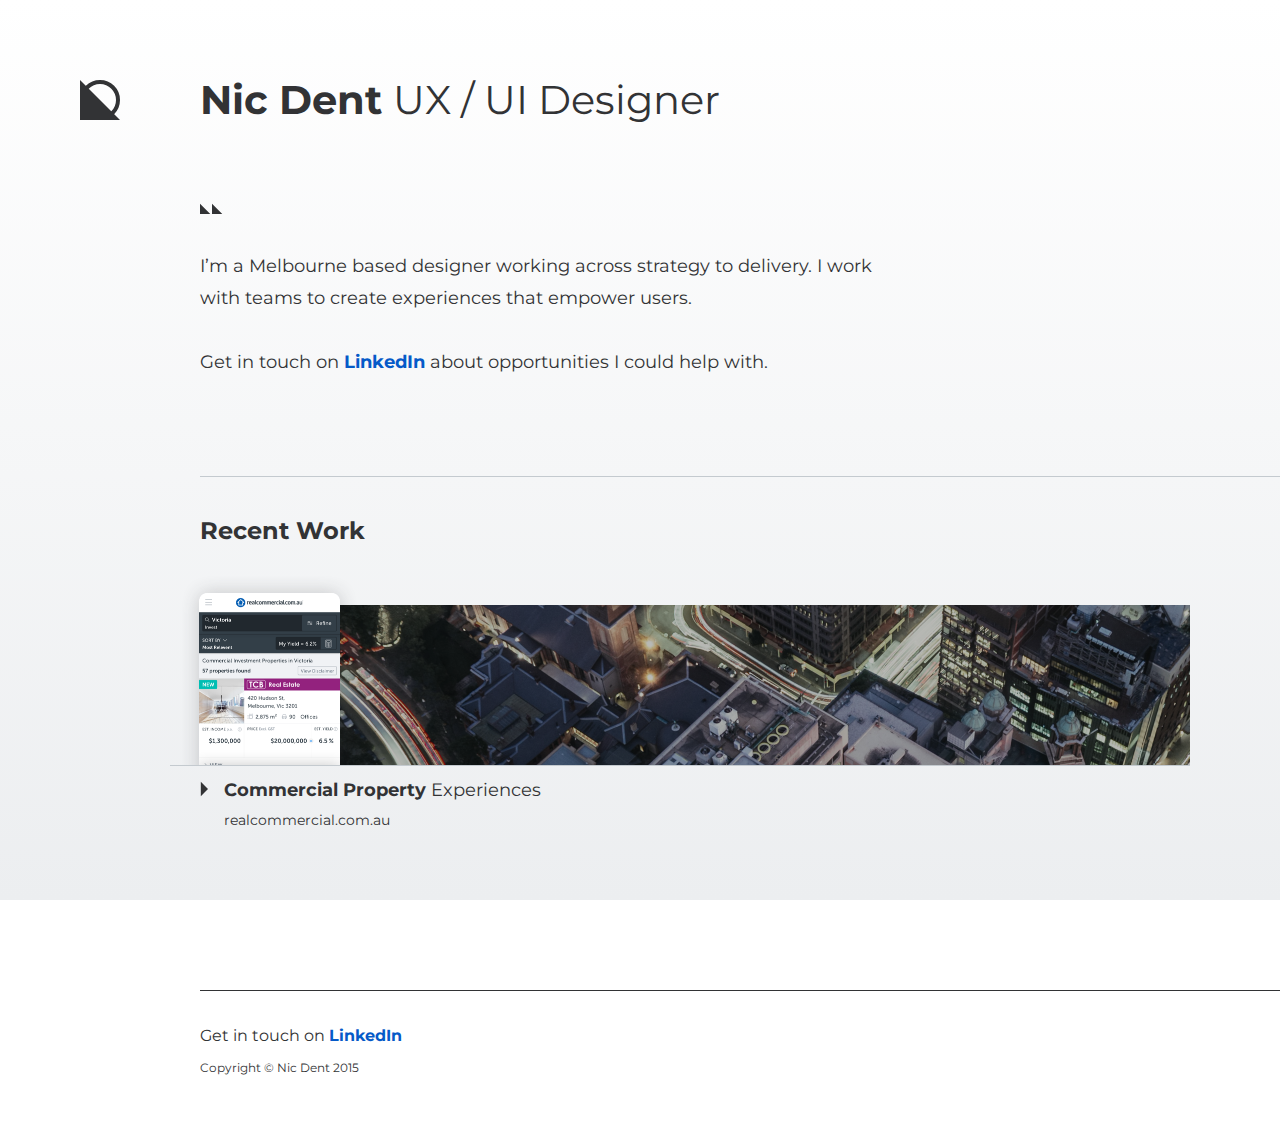
==== index.html @ d33db658 "New site" ====
<!DOCTYPE html>
<html lang="en">
  <head>
    <meta charset="utf-8">
    <meta http-equiv="X-UA-Compatible" content="IE=edge">
    <meta name="viewport" content="width=device-width, initial-scale=1">
    <meta name="robots" content="nofollow" />
    <meta name="robots" content="noindex">
    <title>Nic Dent UX Designer - </title>
    <!-- CSS -->
    <link href="css/modern-normalize.min.css" rel="stylesheet">
    <link href="css/nicdent_style.css?version=1" rel="stylesheet">
    
    <link href="https://fonts.googleapis.com/css?family=Montserrat:400,700|Open+Sans:400,600&display=swap" rel="stylesheet">
    

    <!-- GA Tracking Code for nicdent.com -->
    <script>
        var _gaq=[['_setAccount','UA-36708443-1'],['_trackPageview']];
        (function(d,t){var g=d.createElement(t),s=d.getElementsByTagName(t)[0];
        g.src=('https:'==location.protocol?'//ssl':'//www')+'.google-analytics.com/ga.js';
        s.parentNode.insertBefore(g,s)}(document,'script'));
    </script>
</head>

<body>
    <nav class="home-nav"><a href="index.html" rel="nofollow"><svg xmlns="http://www.w3.org/2000/svg" width="40" height="40" viewBox="0 0 40 40" fill="none" fill-rule="evenodd"><circle stroke="#323335" stroke-width="4" cx="20" cy="20" r="18"/><path fill="#323335" d="M40 40H0V0z"/></svg></a></nav>
    
    <section class="content-container">
       

                <div class="home-banner">
                    
                    <h1>Nic Dent <span>UX / UI Designer</span></h1>
                    <div>
                        <svg xmlns="http://www.w3.org/2000/svg" width="23" height="11" fill="#323335" fill-rule="evenodd"><path d="M22.275 11H12V.725zm-12 0H0V.725z"/></svg>
                    </div>
                    <p>I’m a Melbourne based designer working across strategy to delivery. I work with teams to create experiences that empower users.</p>
                    <p>Get in touch on <a href="https://www.linkedin.com/in/nicdent" target="_blank" onclick="_gaq.push(['_trackEvent','outgoing_links','linkedIn'])">LinkedIn</a> about opportunities I could help with.</p>         
                </div> 
                <section class="work-splash">
                    <h2>Recent Work</h2>

                    <article class="case-splash case1-splash">
                        <a href="case1.html" rel="nofollow">
                            <div class="case-splash-img"><img src="img/case1-splash-device.png" alt=""></div>
                            <p class="case-name"><span>Commercial Property</span> Experiences</p>
                            <p class="company">realcommercial.com.au</p>
                        </a>
                    </article>
                    <!--<article class="case-splash case2-splash">
                        <a href="case2.html" rel="nofollow">
                            <div class="case-splash-img"><img src="img/case2-splash-device.png" alt=""></div>
                            <p class="case-name"><span>Small Business</span> Experiences</p>
                            <p class="company">MYOB</p>
                        </a>
                    </article>
                    <article class="case-splash case3-splash">
                        <a href="case3.html" rel="nofollow">
                            <div class="case-splash-img"><img src="img/case3-splash-device.png" alt=""></div>
                            <p class="case-name"><span>Property Industry</span> Experiences</p>
                            <p class="company">realestate.com.au.com.au</p>
                        </a>
                    </article>-->

                    
                  
                </section>
                <footer>
                    <p>Get in touch on <a href="https://www.linkedin.com/in/nicdent" target="_blank" onclick="_gaq.push(['_trackEvent','outgoing_links','linkedIn'])">LinkedIn</a></p>

                    <p class="copyright">Copyright &copy; Nic Dent 2015</p>                                 
                </footer> 
               
       
           
      
    </section> 



</body>
</html>
---- css/nicdent_style.css ----
body{
  background: #ffffff;
  background: -webkit-gradient(linear, left top, left bottom, color-stop(0%,#ffffff), color-stop(100%,#ECEEF0));
  background: -webkit-linear-gradient(top,  #ffffff 0%, #ECEEF0 100%);
  background:    -moz-linear-gradient(top,  #ffffff 0%, #ECEEF0 100%);
  background:     -ms-linear-gradient(top,  #ffffff 0%, #ECEEF0 100%);
  background:      -o-linear-gradient(top,  #ffffff 0%, #ECEEF0 100%);
  background:         linear-gradient(to bottom, #ffffff 0%, #ECEEF0 100%);
  filter: progid:DXImageTransform.Microsoft.gradient( startColorstr='#ffffff', endColorstr='#ECEEF0',GradientType=0 );
  background-attachment: fixed;
  font-family: 'Montserrat', sans-serif;
  overflow-x: hidden;
  color: #323335;

}

h1,
h2,
h3,
h4,
h5,
h6 {
    font-family: 'Montserrat', sans-serif;
    font-weight: 700;
}

h1{
  font-size: 32px;
  margin: 0px 0px 80px 0px;
}

h1 > span{
    font-weight: 400;
}

h2{
  font-size:24px;
  margin-top: 8px;
}

p{
  font-weight: 400;
}

nav{
  position: fixed;
  top: 80px;
  left: 80px;
  z-index: 1;
}

a {
  color: #055AC8;
  font-weight: 700;
  text-decoration: none;
  cursor: pointer;
}

a:hover{
  text-decoration: underline;
}













.home-banner{
  padding: 80px 0px; 
  
}

.home-banner h1{
  margin:0 0 80px 0;
  font-size: 40px;
  line-height: 40px;
}

.home-banner p{
  font-size: 18px;
  line-height: 32px;
  max-width: 680px;
  margin: 32px 0px 18px 0px; 
}




.work-splash{
  margin: 0px 0px 80px 0px;
  padding-top: 40px;
  border-top: 1px solid #C4CACF;
}

.work-splash h2{
  margin: 0px 0px 40px 0px;
}




article.case-splash {
  max-width: 1020px;
  height: auto;
  margin: -12px 0px 68px -30px;
  display:block;
  background: url(../img/case1-splash-bg.png) 30px 32px / 1020px 160px no-repeat; 
}

article.case-splash a{
  display: block;
  width: 100%;
  height: 100%;
  color: #323335;
  text-decoration: none;
  cursor: pointer;
}

article.case-splash a:hover p.case-name{
  color: #323335;
  text-decoration: underline; 
}

article.case-splash a:hover p.company{
  color: #323335;
  text-decoration: none; 
}

article.case-splash a:hover >  .case-splash-img{
  border-bottom: 1px solid #323335;
}

article.case1-splash {
 background-image: url(../img/case1-splash-bg.png);          
}

article.case2-splash {
  background-image: url(../img/case2-splash-bg.png);
}

article.case3-splash {
  background-image: url(../img/case3-splash-bg.png);
}

article.case-splash .case-splash-img{
  max-width: 1040px;
  padding: 0px 10px;
  height: 193px; 
  border-bottom: 1px solid #C4CACF;
}

article.case-splash img{
  width: 180px;
  height: 192px; 
}





.case-splash p.case-name{
  background: url(../img/link-arrow.svg) 0px 15px no-repeat;
  font-size:18px;
  line-height: 24px;
  padding:12px 0px 8px 24px;
  margin: 0px 0px 0px 30px;
}

/* article.case-splash a:hover > p{
  background: url(../img/link-arrow.svg) 2px 15px #fff no-repeat;
} */

.case-splash p.case-name span{
  font-weight:700;
}

.case-splash p.company{
  font-size: 14px;
  font-weight:400;
  line-height: 20px;
  padding:0px 0px 0px 24px;
  margin: 0px 0px 0px 30px;
}








.content-container{
  margin-left: calc(50% - 640px);
  margin-bottom: 40px;
}

.hero-banner{
  background: url(../img/case-bg2x.png) no-repeat #333;
  background-size: 1660px;
  height: 200px;

}

.main-content{
  margin-top: 80px;
}

.main-content p{
  font-size: 16px;
  line-height: 32px;
  max-width: 680px;
  margin: 32px 0px 18px 0px; 
}



.case-keydetails{
  
  list-style: none;
  display:flex;
  justify-content: flex-start;
  margin: 0px 0px 0px 0px;
  padding: 0px 0px 0px 0px;
}


.case-keydetails li{
  margin: 0px 48px 16px 0px;
  padding-left: 16px;
  border-left: 1px solid #C4CACF;
}


.case-keydetails li h3{
  margin: 0px 0px 8px 0px;
  font-size: 14px;
  font-weight: 400;
  color: #6C7077;
}









/*.project{
  margin-bottom: 120px;
}


.project > img{
  margin-left: -30px;
  max-width: 1070px;
  border-bottom: 1px solid #C4CACF; 
  height: auto;
  padding: 0 15px;
  
}

.project-text{
  padding: 0px 0px 0px 20px;
  border-left: 1px solid #D2D7DE;
  background: url(../img/project-triangle.svg) 0px 0px no-repeat;
}

.project-text{
  padding: 0px 0px 0px 20px;
  border-left: 1px solid #C4CACF;

}

.project-text > h3{
  font-size: 20px;
  padding: 20px 0px 8px 0px;
  margin: -4px 0px 0px 0px;
  
}

.project-text > p{
  font-size: 16px;
  margin: 0px;
  padding: 0px 0px 18px 0px
}*/








.project{
  margin: 80px 0px 120px 0px;
  padding-top: 5px;
  border-left: 1px solid #C4CACF;
  position: relative;
}

.project > img{
  position: relative;
  left: -20px;

  height: auto;
  box-shadow: 0 10px 22px 0 rgba(28, 67, 80, 0.15);
  border-radius: 4px;
}

.project > img.desktop-screen{
  width: 720px;
    margin-top: -20px;
}

.project > img.mob-screen{
  width: 188px;
  left: -60px;
  top: 20px;
}

.project > img.mob-screen-solo{
  width: 188px;
  margin-top: -20px;
}

.project-text{
  max-width: 1240px;
  margin-top: -20px;
  margin-left: -40px;
  padding: 20px 0px 0px 64px;
  border-top: 1px solid #C4CACF; 

}

.project-text > h3{
  font-size: 20px;
  padding: 32px 0px 20px 0px;
  margin: -4px 0px 0px 0px;  
}

.project-text > p{
  font-size: 16px;
  margin: 0px;
  padding: 0px 0px 18px 0px
}














.case-end{
  margin: 160px 0px 120px 0px;
}





footer{
  margin-top: 160px;
  padding: 20px 0px; 
  border-top: 1px solid #323335;
}


.copyright{
  font-size: 12px
}







@media only screen and (max-width: 1679px) {

  .content-container{
    margin-left: calc(50% - 520px);
  }

  


}




@media only screen and (max-width: 1439px) {

  .content-container{
    margin-left: calc(50% - 440px);
  }


  .project > img{
    max-width: 800px;
    height: auto;
  }
  

}  



@media only screen and (max-width: 1239px) {
  .content-container{
    margin-left: calc(50% - 340px);
  }

  nav.home-nav{
    width:160px;
    height:200px;
    padding: 80px 60px;
  }

  nav.home-nav svg{
    width: 40px;
    height: 40px;
  }

  nav{
    top: 0px;
    left: 0px;
    width:160px;
    height:200px;
    padding: 80px 60px;
  }

  nav svg{
    width: 40px;
    height: 40px;
  }

  .hero-banner{
    height: 200px;
  }

  .project > img{
    left:-10px;
  }

  .project > img.desktop-screen{
    width: 540px;
    margin-top: -20px;
  }

  .project > img.mob-screen{
    width: 141px;
    left: -60px;
    top: 20px;
  }

  .project > img.mob-screen-solo{
    width: 141px;
    margin-top: -20px;
  }

  .case-keydetails li{
    margin: 0px 32px 16px 0px;
  }
  

}  


@media only screen and (max-width: 1023px) {

  .content-container{
    margin-left: 0px;
  }

  nav.home-nav{
    width:120px;
    height:200px;
    padding: 80px 40px;
  }

  nav.home-nav svg{
    width: 40px;
    height: 40px;
  }

  nav{
    width:100px;
    height:100px;
    padding: 30px;
    background-color: #ffffff;
    position: absolute;
  }

  nav svg{
    width: 40px;
    height:40px;
  }

  .home-banner{
    padding: 200px 0px 80px 0px;
    width: 100%;
  }

  .hero-banner{
    height: 200px;
    margin-left:0px;
  }

  .hero-banner h1{
    margin:0 32px;
    color: #ffffff;
    position:absolute;
    bottom:40px;
    line-height: 40px;
  }

  section.case-content{
    margin:80px 0px;
    display: flex;
    flex-wrap: wrap; 
    flex-direction: column;   
  }

  .main-content, .home-banner, .work-splash{
    margin-left: 40px;
    max-width: 100%;
  }

  .case-keydetails li{
    margin: 0px 32px 16px 0px;
  }

  footer{
    padding-left: 40px;
  }
  

}  



@media only screen and (max-width: 767px) {

  .content-container{
    margin-left: 0px;
    max-width: 100%;
  }

  nav.home-nav{
    width:72px;
    height:112px;
    padding: 40px 20px;
  }

  nav.home-nav svg{
    width: 32px;
    height: 32px;
  }

 nav{
    width:72px;
    height:72px;
    padding: 20px;
    background-color: #ffffff;
  }

  nav svg{
    width: 32px;
    height: 32px;
  }

  h1{
    font-size: 24px;
    margin: 0px 0px 40px 0px;
  }

  h2{
    font-size:20px;
    margin-top: 8px;
  }

  .home-banner{
    padding: 112px 0px;
    max-width: 100%;
  }

  .home-banner h1{
    font-size: 32px;
    margin: 0 0 40px 0;
    line-height: 40px;
  }

  .hero-banner{
    background-size: 1200px;
    background-position-x: -300px;
    height: 144px;
    margin-left:0px;
  }

  section.case-content{
    margin:16px 16px;
    display: flex;
    flex-wrap: wrap; 
    flex-direction: column;   
  }

  .main-content{
    margin-top: 40px;
  }

  .main-content p{
    font-size: 16px;
  }

  .main-content, .home-banner{
    max-width: 100%;
    margin-left: 0px;
    padding-left: 20px;
    padding-right: 20px;
  }

  .work-splash{
    max-width: 100%;
    margin-left: 0px;
    padding-left: 0px;
    padding-right: 0px;
  }

  .work-splash h2{
    padding-left: 20px;
  }

  article.case-splash {
    max-width: 100%;
    height: 240px;
    background-position-x: -240px;
    margin: -12px 0px 68px 0px;
  }

  article.case-splash img{
    margin-left: -12px;
  }

  article.case-splash .case-splash-img{
    max-width: 100%;
  }


  

  .main-content p{
    font-size: 16px;
    max-width: 100%;
  }

  .case-keydetails{

    display: flex;
    flex-wrap: wrap; 
    flex-direction: column;   
  }

  .case-keydetails li{
    font-size: 14px;
    margin: 0px 32px 0px 0px;
    padding-bottom: 24px;
  }

  .case-keydetails li:nth-child(3){
    padding-bottom: 0px;
  }

  .project{
    margin-top:300px;
    margin-left: 20px;
    padding-left: 0px;
    padding-right: 0px;
  }

  .project > img{
    position: absolute;
    left: -10px;
  }

  .project > img.desktop-screen{
    max-width: 270px;
    margin-top: -180px;
  }

  .project > img.mob-screen{
    max-width: 70px;
    left: 240px;
    top: -120px;
  }

  .project > img.mob-screen-solo{
    max-width: 94px;
    margin-top: -180px;
    left: -10px;
  }

  footer{
    padding-left: 20px;
  }
  

}
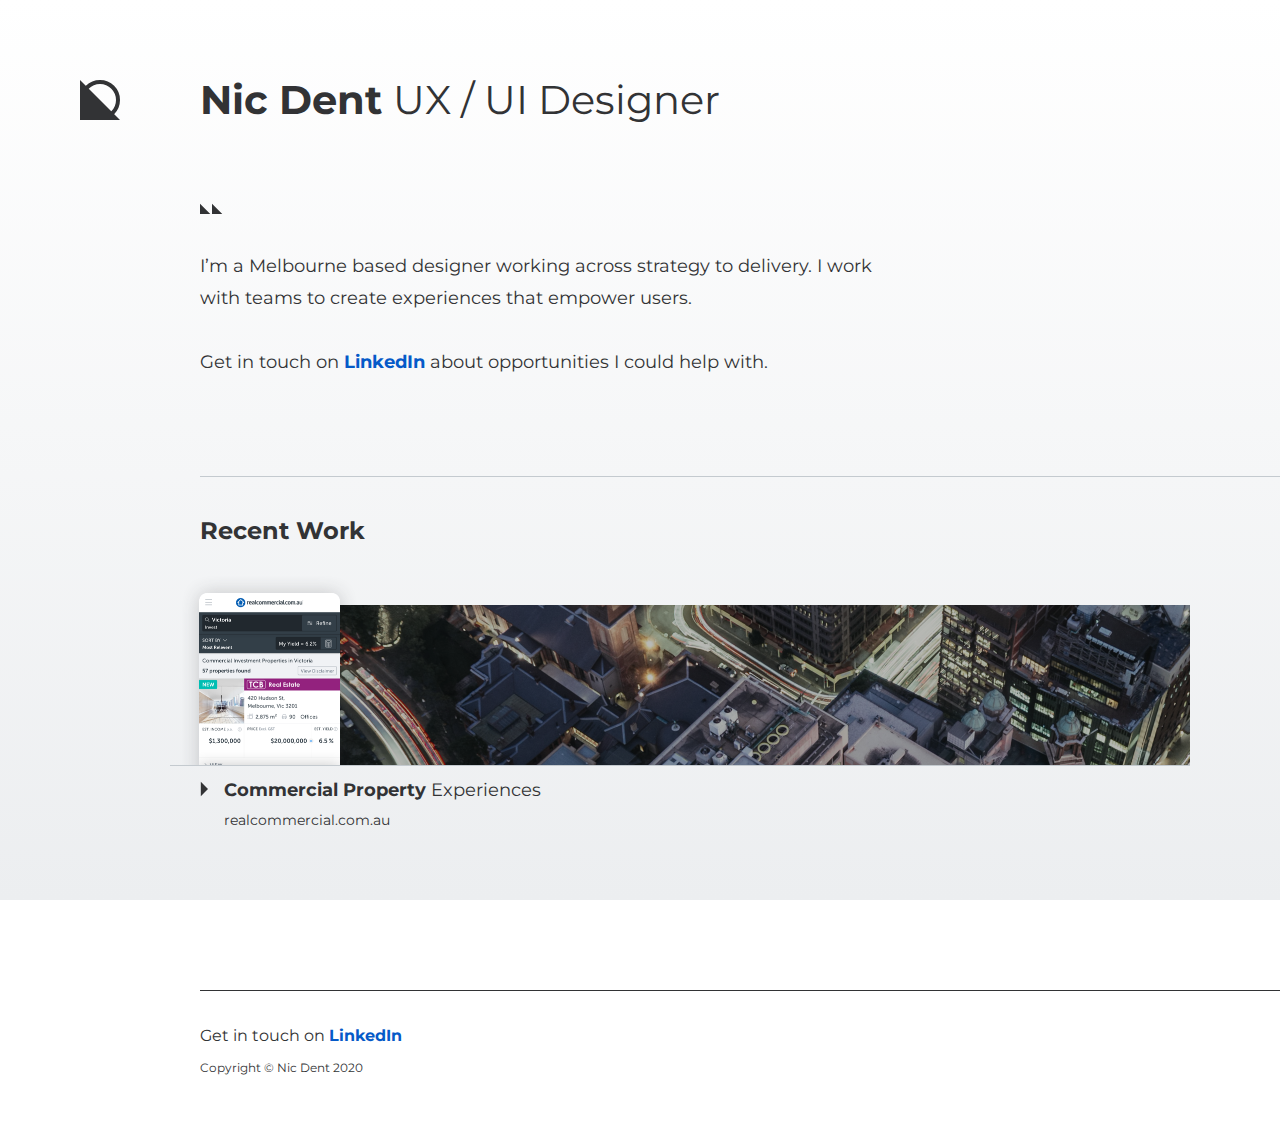
==== commit 25fc0520: "copyright date" ====
--- a/index.html
+++ b/index.html
@@ -69,7 +69,7 @@
                 <footer>
                     <p>Get in touch on <a href="https://www.linkedin.com/in/nicdent" target="_blank" onclick="_gaq.push(['_trackEvent','outgoing_links','linkedIn'])">LinkedIn</a></p>
 
-                    <p class="copyright">Copyright &copy; Nic Dent 2015</p>                                 
+                    <p class="copyright">Copyright &copy; Nic Dent 2020</p>                                 
                 </footer> 
                
        
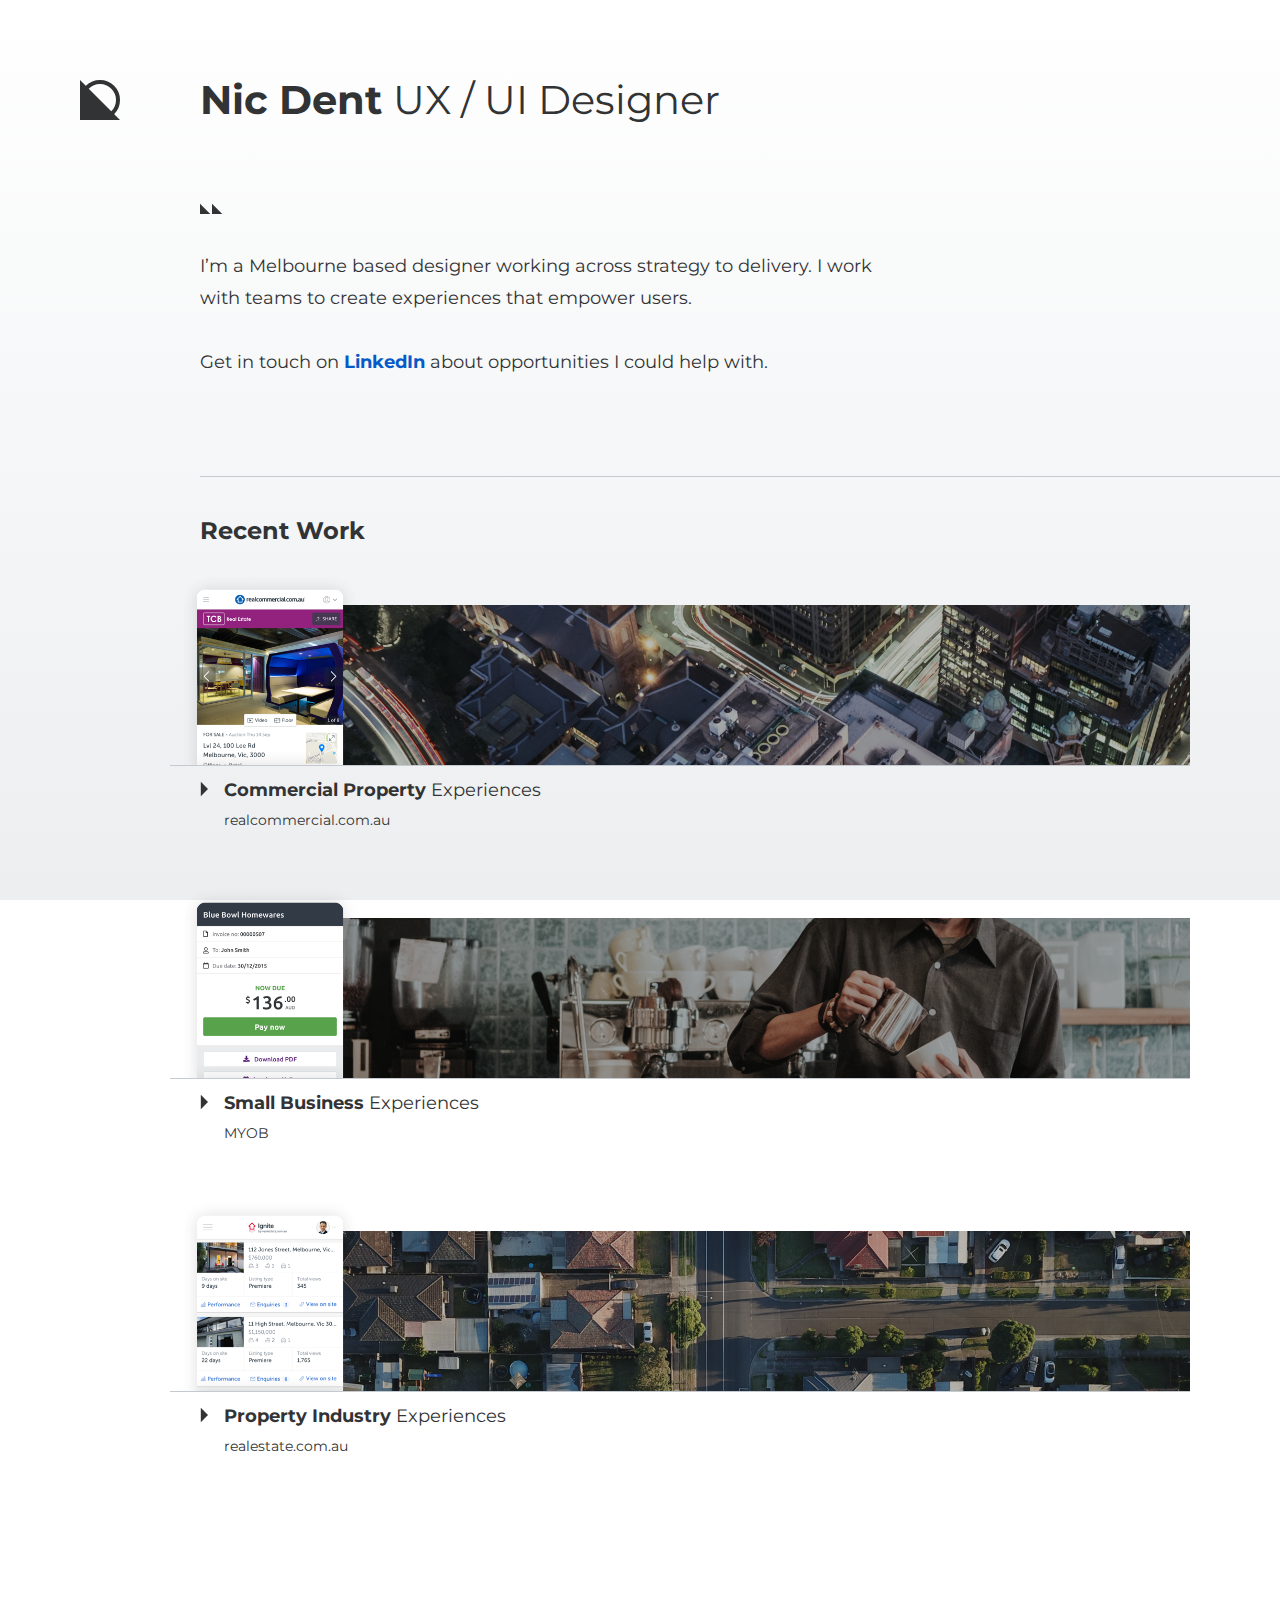
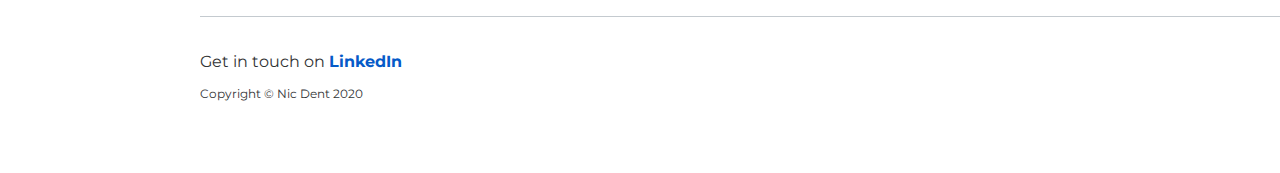
==== commit ee2f88e8: "Site updates" ====
--- a/index.html
+++ b/index.html
@@ -48,7 +48,7 @@
                             <p class="company">realcommercial.com.au</p>
                         </a>
                     </article>
-                    <!--<article class="case-splash case2-splash">
+                    <article class="case-splash case2-splash">
                         <a href="case2.html" rel="nofollow">
                             <div class="case-splash-img"><img src="img/case2-splash-device.png" alt=""></div>
                             <p class="case-name"><span>Small Business</span> Experiences</p>
@@ -59,9 +59,9 @@
                         <a href="case3.html" rel="nofollow">
                             <div class="case-splash-img"><img src="img/case3-splash-device.png" alt=""></div>
                             <p class="case-name"><span>Property Industry</span> Experiences</p>
-                            <p class="company">realestate.com.au.com.au</p>
+                            <p class="company">realestate.com.au</p>
                         </a>
-                    </article>-->
+                    </article>
 
                     
                   
--- a/css/nicdent_style.css
+++ b/css/nicdent_style.css
@@ -202,10 +202,19 @@
 }
 
 .hero-banner{
-  background: url(../img/case-bg2x.png) no-repeat #333;
+  background: url(../img/case1-bg2x.png) no-repeat #333;
   background-size: 1660px;
   height: 200px;
-
+}
+
+.hero-banner-case2{
+  background: url(../img/case2-bg2x.png) no-repeat #333;
+  background-size: 1660px;
+}
+
+.hero-banner-case3{
+  background: url(../img/case3-bg2x.png) no-repeat #333;
+  background-size: 1660px;
 }
 
 .main-content{
@@ -331,6 +340,25 @@
   margin-top: -20px;
 }
 
+
+
+.project-responsibilities{
+  
+  list-style: none;
+  margin: 0px 0px 80px 0px;
+  padding: 0px 0px 0px 0px;
+  border-left: 1px solid #C4CACF;
+}
+
+
+.project-responsibilities li{
+  margin: 0px 0px 16px 0px;
+  padding-left: 16px;
+  
+}
+
+
+
 .project-text{
   max-width: 1240px;
   margin-top: -20px;
@@ -376,7 +404,7 @@
 footer{
   margin-top: 160px;
   padding: 20px 0px; 
-  border-top: 1px solid #323335;
+  border-top: 1px solid #C4CACF;
 }
 
 
@@ -661,12 +689,20 @@
     max-width: 100%;
   }
 
+  .case-splash p.case-name {  
+    margin: 0px 0px 0px 20px;
+}
+
+  .case-splash p.company {  
+      margin: 0px 0px 0px 20px;
+  }
+
 
   
 
   .main-content p{
     font-size: 16px;
-    max-width: 100%;
+    max-width: 92%;
   }
 
   .case-keydetails{
@@ -715,6 +751,13 @@
     left: -10px;
   }
 
+  .project-responsibilities li{
+  max-width: 100%;
+  }
+  .project-responsibilities li{
+  font-size: 14px;
+  }
+
   footer{
     padding-left: 20px;
   }
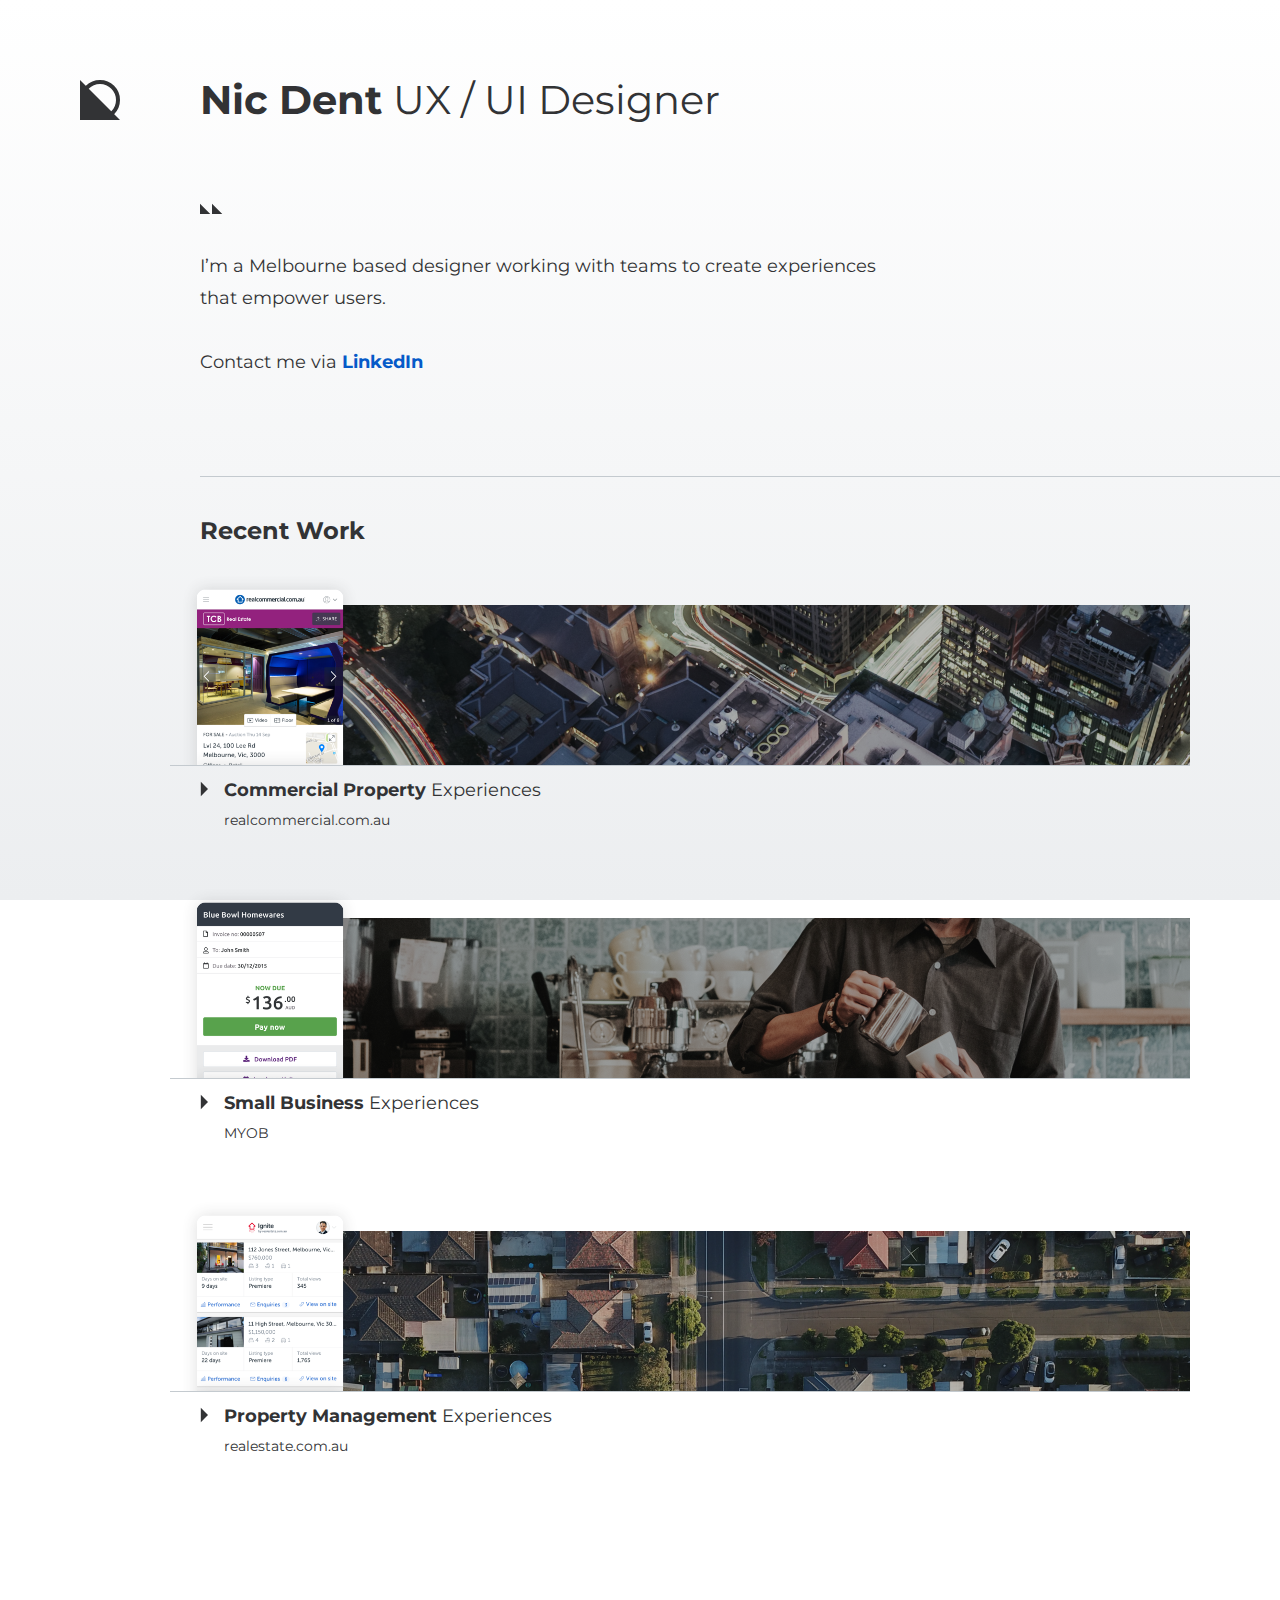
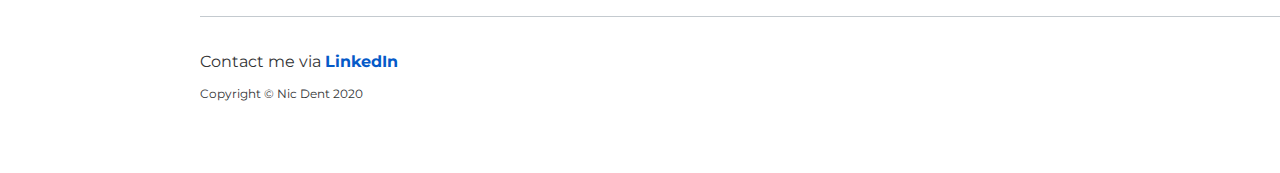
==== commit e76e39fa: "copy updates" ====
--- a/index.html
+++ b/index.html
@@ -9,7 +9,7 @@
     <title>Nic Dent UX Designer - </title>
     <!-- CSS -->
     <link href="css/modern-normalize.min.css" rel="stylesheet">
-    <link href="css/nicdent_style.css?version=1" rel="stylesheet">
+    <link href="css/nicdent_style.css?version=3" rel="stylesheet">
     
     <link href="https://fonts.googleapis.com/css?family=Montserrat:400,700|Open+Sans:400,600&display=swap" rel="stylesheet">
     
@@ -35,8 +35,8 @@
                     <div>
                         <svg xmlns="http://www.w3.org/2000/svg" width="23" height="11" fill="#323335" fill-rule="evenodd"><path d="M22.275 11H12V.725zm-12 0H0V.725z"/></svg>
                     </div>
-                    <p>I’m a Melbourne based designer working across strategy to delivery. I work with teams to create experiences that empower users.</p>
-                    <p>Get in touch on <a href="https://www.linkedin.com/in/nicdent" target="_blank" onclick="_gaq.push(['_trackEvent','outgoing_links','linkedIn'])">LinkedIn</a> about opportunities I could help with.</p>         
+                    <p>I’m a Melbourne based designer working with teams to create experiences that empower users.</p>
+                    <p>Contact me via <a href="https://www.linkedin.com/in/nicdent" target="_blank" onclick="_gaq.push(['_trackEvent','outgoing_links','linkedIn'])">LinkedIn</a></p>         
                 </div> 
                 <section class="work-splash">
                     <h2>Recent Work</h2>
@@ -58,7 +58,7 @@
                     <article class="case-splash case3-splash">
                         <a href="case3.html" rel="nofollow">
                             <div class="case-splash-img"><img src="img/case3-splash-device.png" alt=""></div>
-                            <p class="case-name"><span>Property Industry</span> Experiences</p>
+                            <p class="case-name"><span>Property Management</span> Experiences</p>
                             <p class="company">realestate.com.au</p>
                         </a>
                     </article>
@@ -67,7 +67,7 @@
                   
                 </section>
                 <footer>
-                    <p>Get in touch on <a href="https://www.linkedin.com/in/nicdent" target="_blank" onclick="_gaq.push(['_trackEvent','outgoing_links','linkedIn'])">LinkedIn</a></p>
+                    <p>Contact me via <a href="https://www.linkedin.com/in/nicdent" target="_blank" onclick="_gaq.push(['_trackEvent','outgoing_links','linkedIn'])">LinkedIn</a></p>
 
                     <p class="copyright">Copyright &copy; Nic Dent 2020</p>                                 
                 </footer> 
--- a/css/nicdent_style.css
+++ b/css/nicdent_style.css
@@ -63,15 +63,6 @@
 
 
 
-
-
-
-
-
-
-
-
-
 .home-banner{
   padding: 80px 0px; 
   
@@ -318,32 +309,33 @@
 .project > img{
   position: relative;
   left: -20px;
-
   height: auto;
-  box-shadow: 0 10px 22px 0 rgba(28, 67, 80, 0.15);
-  border-radius: 4px;
+  box-shadow: 0 8px 24px 0 rgba(28, 67, 80, 0.20);
+  
 }
 
 .project > img.desktop-screen{
   width: 720px;
-    margin-top: -20px;
+  margin-top: -20px;
+  border-radius: 8px;
 }
 
 .project > img.mob-screen{
   width: 188px;
   left: -60px;
   top: 20px;
+  border-radius: 4px;
 }
 
 .project > img.mob-screen-solo{
   width: 188px;
   margin-top: -20px;
+  border-radius: 4px;
 }
 
 
 
 .project-responsibilities{
-  
   list-style: none;
   margin: 0px 0px 80px 0px;
   padding: 0px 0px 0px 0px;
@@ -383,21 +375,9 @@
 
 
 
-
-
-
-
-
-
-
-
-
-
 .case-end{
   margin: 160px 0px 120px 0px;
 }
-
-
 
 
 
@@ -438,12 +418,10 @@
     margin-left: calc(50% - 440px);
   }
 
-
   .project > img{
     max-width: 800px;
     height: auto;
-  }
-  
+  } 
 
 }  
 
@@ -723,7 +701,7 @@
   }
 
   .project{
-    margin-top:300px;
+    margin-top:240px;
     margin-left: 20px;
     padding-left: 0px;
     padding-right: 0px;
@@ -732,23 +710,29 @@
   .project > img{
     position: absolute;
     left: -10px;
-  }
+    box-shadow: 0 4px 12px 0 rgba(28, 67, 80, 0.20);
+    border-radius: 4px;
+  }
+
 
   .project > img.desktop-screen{
-    max-width: 270px;
+    max-width: 280px;
     margin-top: -180px;
+    border-radius: 4px;
   }
 
   .project > img.mob-screen{
-    max-width: 70px;
-    left: 240px;
-    top: -120px;
+    max-width: 76px;
+    left: 260px;
+    top: -130px;
+    border-radius: 2px;
   }
 
   .project > img.mob-screen-solo{
     max-width: 94px;
     margin-top: -180px;
     left: -10px;
+    border-radius: 2px;
   }
 
   .project-responsibilities li{
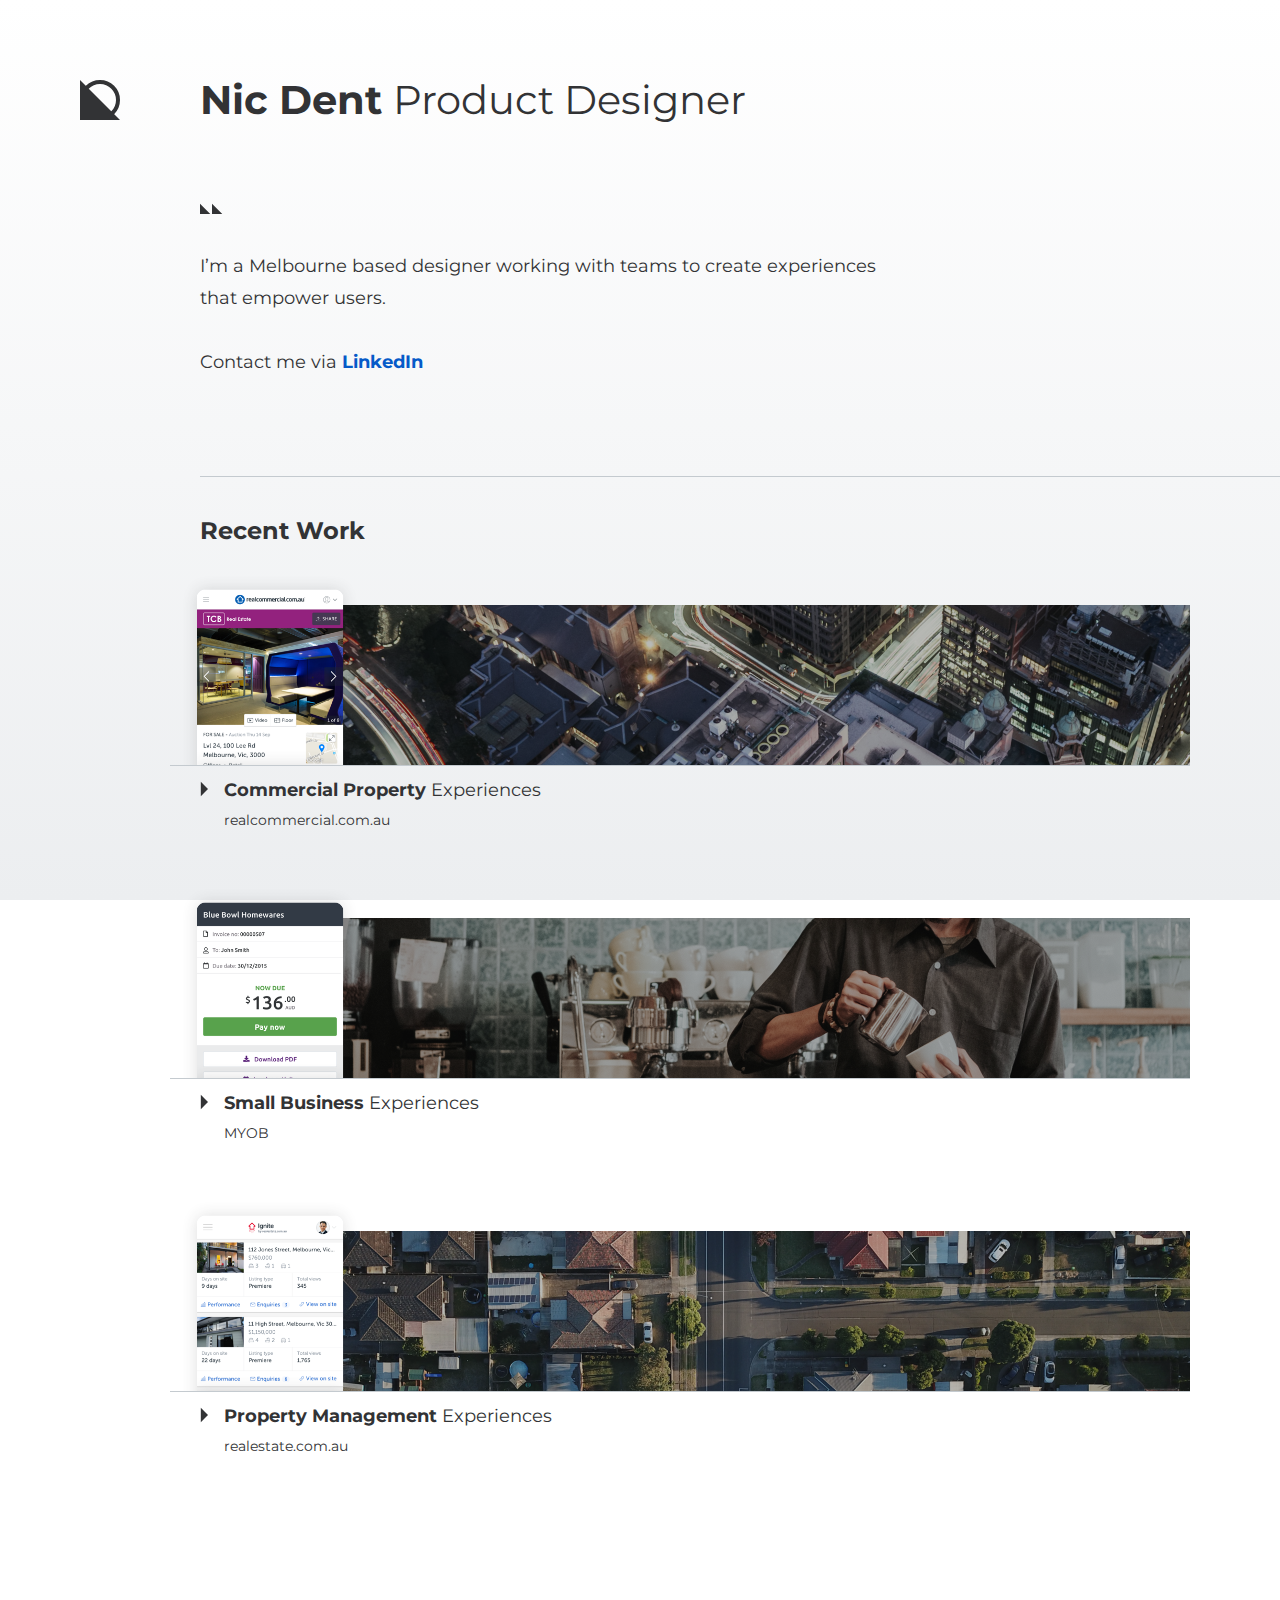
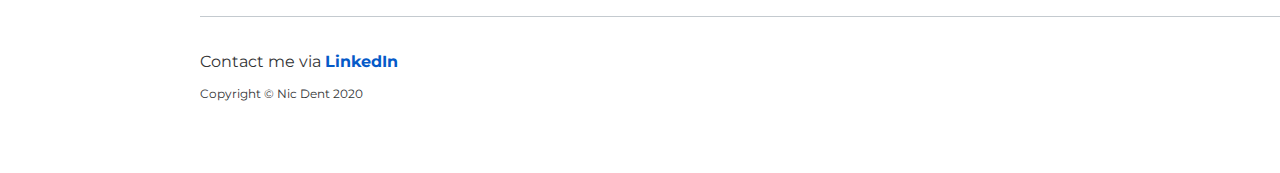
==== commit b4a2c47a: "copy changes" ====
--- a/index.html
+++ b/index.html
@@ -6,7 +6,7 @@
     <meta name="viewport" content="width=device-width, initial-scale=1">
     <meta name="robots" content="nofollow" />
     <meta name="robots" content="noindex">
-    <title>Nic Dent UX Designer - </title>
+    <title>Nic Dent Product Designer - </title>
     <!-- CSS -->
     <link href="css/modern-normalize.min.css" rel="stylesheet">
     <link href="css/nicdent_style.css?version=3" rel="stylesheet">
@@ -31,7 +31,7 @@
 
                 <div class="home-banner">
                     
-                    <h1>Nic Dent <span>UX / UI Designer</span></h1>
+                    <h1>Nic Dent <span>Product Designer</span></h1>
                     <div>
                         <svg xmlns="http://www.w3.org/2000/svg" width="23" height="11" fill="#323335" fill-rule="evenodd"><path d="M22.275 11H12V.725zm-12 0H0V.725z"/></svg>
                     </div>
